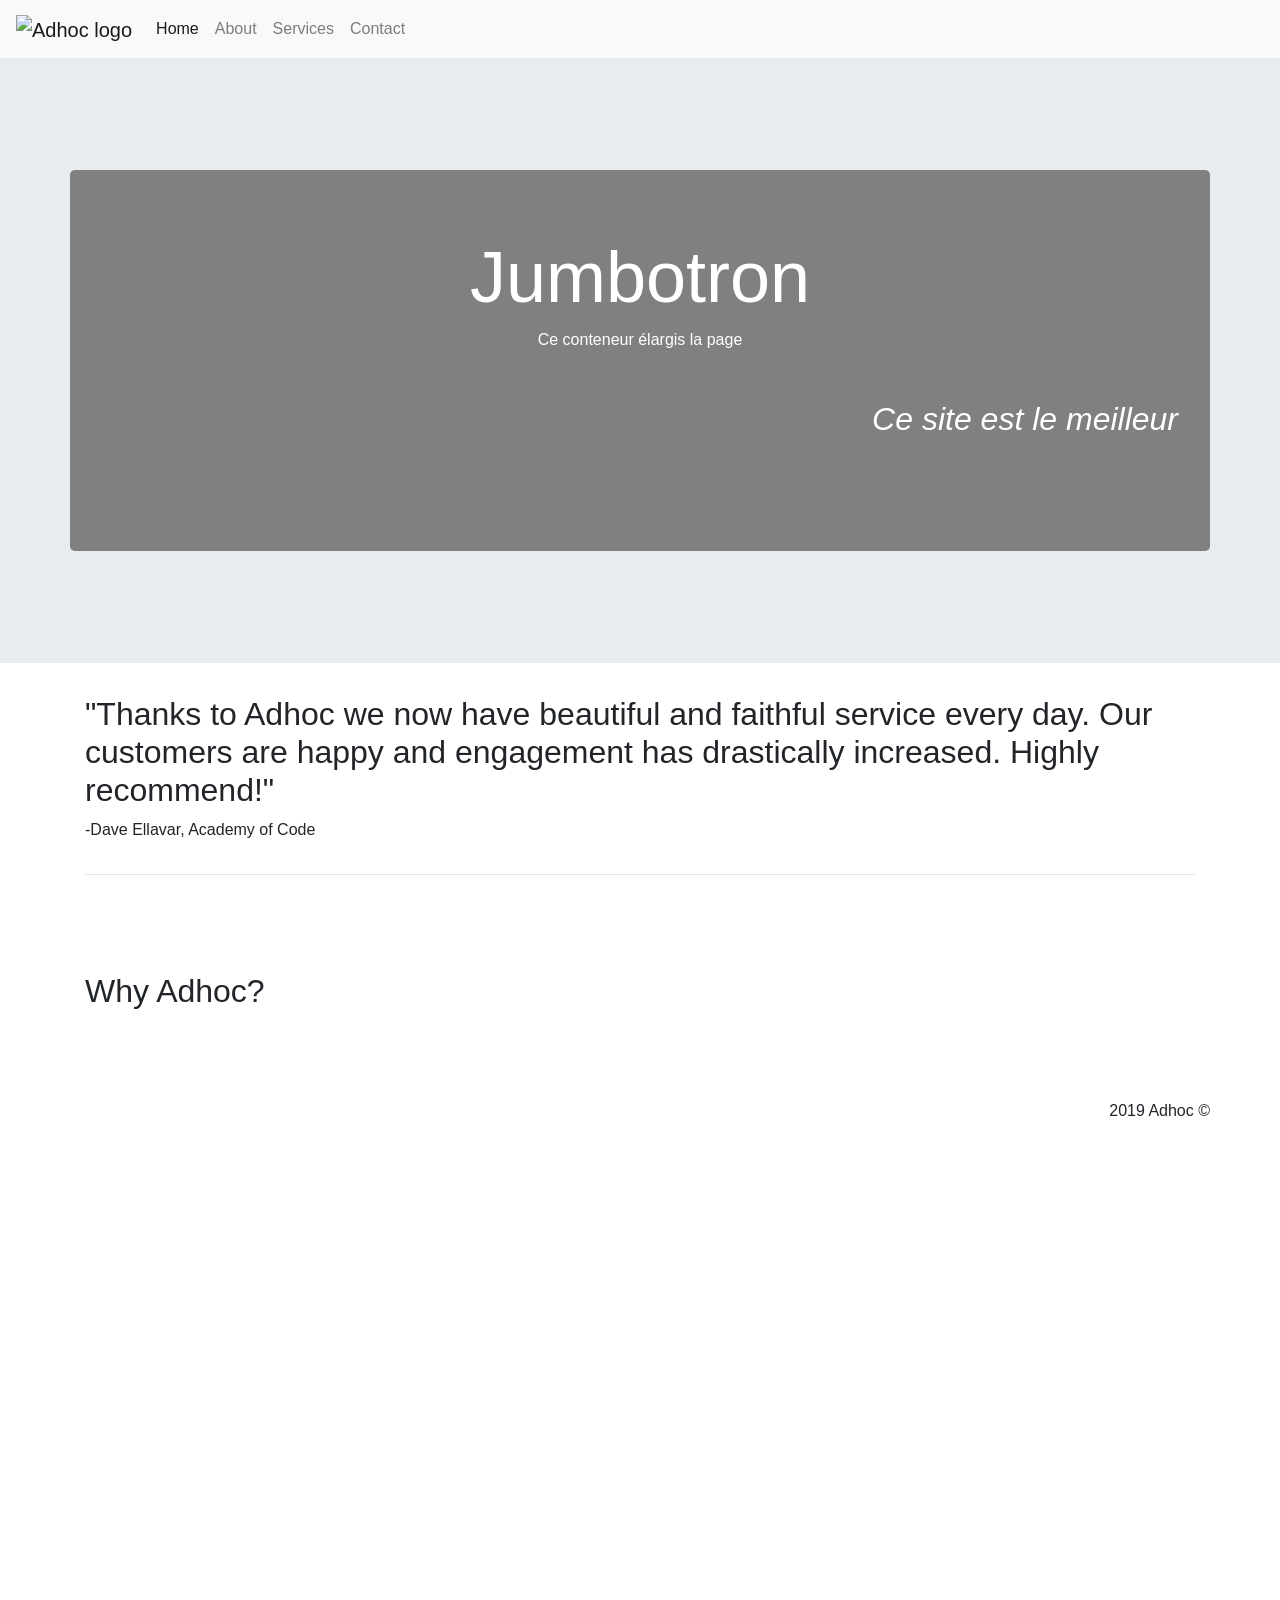
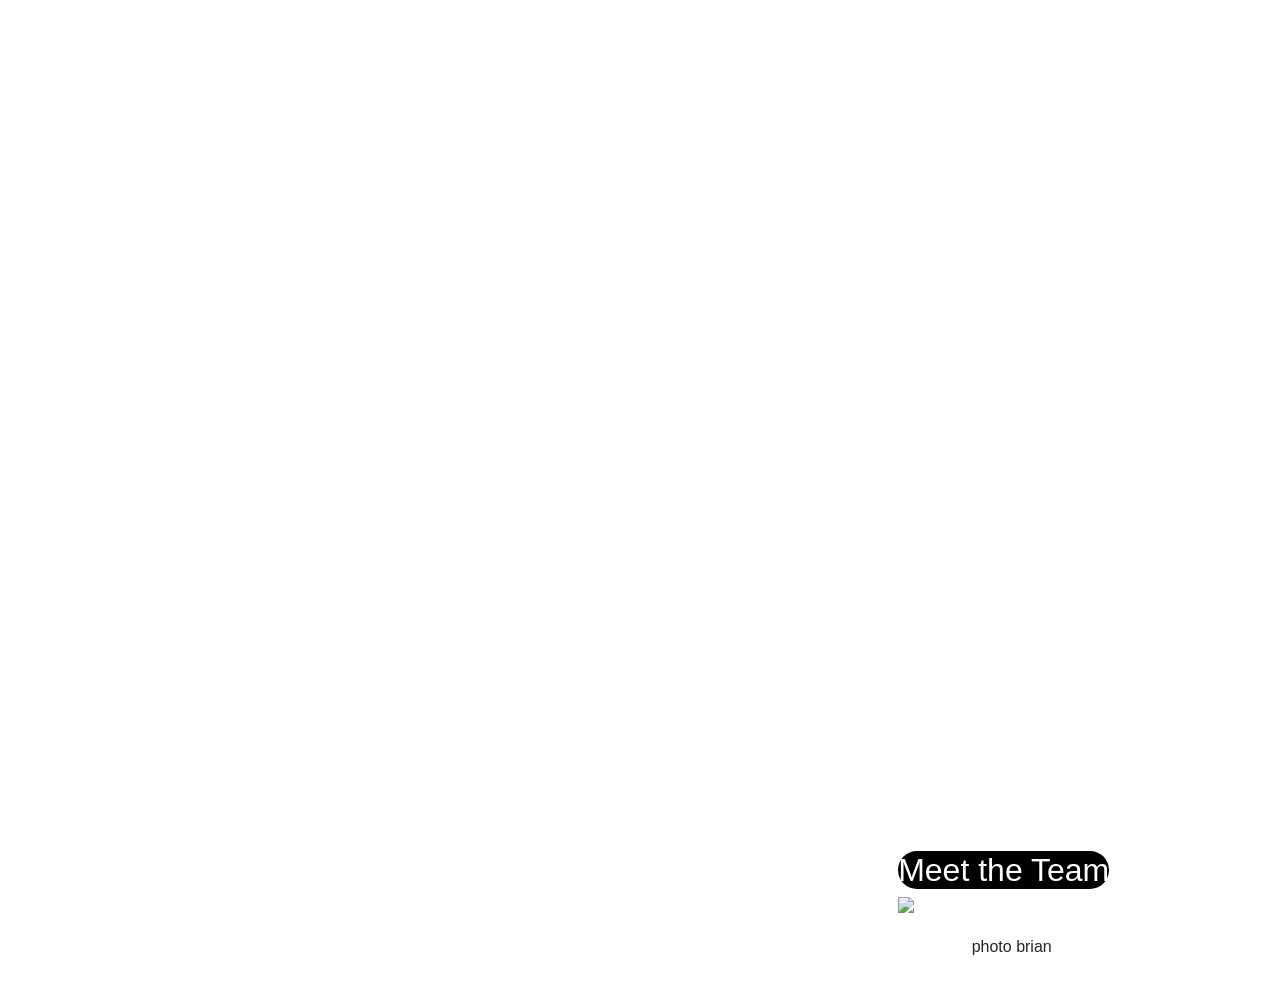
==== Bootstrapp.html @ 97cdd3f7 "Add Bootstrapp project" ====
<!DOCTYPE html>
<html lang="en">
  <head>
    <meta charset="UTF-8" />
    <meta name="viewport" content="width=device-width, initial-scale=1.0" />
    <meta http-equiv="X-UA-Compatible" content="ie=edge" />
    <!-- Bootstrap CSS -->
    <link
      rel="stylesheet"
      href="https://stackpath.bootstrapcdn.com/bootstrap/4.2.1/css/bootstrap.min.css"
      integrity="sha384-GJzZqFGwb1QTTN6wy59ffF1BuGJpLSa9DkKMp0DgiMDm4iYMj70gZWKYbI706tWS"
      crossorigin="anonymous"
    />
    <title>Adhoc</title>
  </head>

  <body>
    <!-- Navbar Component -->
   <nav class="navbar navbar-expand-lg navbar-light bg-light" aria-label="Main navigation">
  <a class="navbar-brand" href="#">
    <img src="https://content.codecademy.com/courses/learn-bootstrap-4/adhoc/logo.png" alt="Adhoc logo" height="30">
  </a>
  <button class="navbar-toggler" type="button" data-toggle="collapse" data-target="#navbarSupportedContent" aria-controls="navbarSupportedContent" aria-expanded="false" aria-label="Toggle navigation">
    <span class="navbar-toggler-icon"></span>
  </button>
  <div class="collapse navbar-collapse" id="navbarSupportedContent">
    <ul class="navbar-nav mr-auto">
      <li class="nav-item active"><a class="nav-link" href="#">Home</a></li>
      <li class="nav-item"><a class="nav-link" href="#">About</a></li>
      <li class="nav-item"><a class="nav-link" href="#">Services</a></li>
      <li class="nav-item"><a class="nav-link" href="#">Contact</a></li>
    </ul>
  </div>
</nav>
    <!-- Jumbotron -->
  <div class="jumbotron jumbotron-fluid">
    <div
        class="container jumbotron my-5"
        style="background-color: gray; color: white; text-align: center"
        ;
      >
      <span><h1 class="display-3">Jumbotron</h1>
          <p>Ce conteneur élargis la page</p>
          <strong><em><h2 class="my-5" style="text-align: right">
                Ce site est le meilleur</h2></em></strong></span>
      </div>
    </div>

    <!-- Container -->
    <div class="container">
      <!-- Quote Section -->
      <div class="row">
        <div class="col">
          <h2>
            "Thanks to Adhoc we now have beautiful and faithful service every
            day. Our customers are happy and engagement has drastically
            increased. Highly recommend!"
          </h2>
          <p>-Dave Ellavar, <span>Academy of Code</span></p>
        </div>
      </div>
      <hr />

      <!-- Why Adhoc? Text -->
      <div class="row">
        <div class="col">
          <h2 style="line-height: 200px;">Why Adhoc?</h2>
        </div>
      </div>

      <!-- Image Reasons Section -->
      <div class="row">
        <div class="col">
          <!-- First card goes here -->
        </div>
        <div class= "my-4-8" style="border: 0; margin-top: 100%; text-align: center; line-height: 200px" img src="https://content.codecademy.com/courses/learn-bootstrap-4/adhoc/fun.png" />
        </div>
        <div class="col">
          <!-- Second card goes here -->
        </div>
        <div class= "my-4-8" style="border: 0; margin-top: 100%; text-align: center; line-height: 100px" img src="https://content.codecademy.com/courses/learn-bootstrap-4/adhoc/fun.png" />
        <div class="col">
          <!-- Third card goes here -->
        </div>
        <div class= "my-4-8" style="border: 0; margin-top: 100%; text-align: center; line-height: 100px" img src="https://content.codecademy.com/courses/learn-bootstrap-4/adhoc/fun.png" />
      </div>

      <!-- Meet the Team Section -->
      <div class="row">
        <div class="col">
          <h2 style= "background-color: black; border-radius: 50px; color: white; text-align: center">Meet the Team</h2>
        </div>
      </div>

      <!-- Team Pictures Carousel -->
      <div class="row">
        <div class="col">
          <!-- Carousel Component -->
          <div
            id="carouselExampleControls"
            class="carousel slide"
            data-ride="carousel"
          >
            <div class="carousel-inner">
              <div class="carousel-item active">
                <img src="https://content.codecademy.com/courses/learn-bootstrap-4/adhoc/brian.png" class="d-block w-100" alt="photo brian" />
              </div>
              <div class="carousel-item" style="width: 50%; margin: center;">
                <img src="https://content.codecademy.com/courses/learn-bootstrap-4/adhoc/brian.png" class="d-block w-100" alt="photo brian" />
              </div>
              <div class="carousel-item" style="width: 50%; margin: center;">
                <img src="https://content.codecademy.com/courses/learn-bootstrap-4/adhoc/brian.png" class="d-block w-100" alt="photo brian" />
              </div>
              <div class="carousel-item" style="width: 50%; margin: center;">
                <img src="https://content.codecademy.com/courses/learn-bootstrap-4/adhoc/brian.png" class="d-block w-100" alt="photo brian" />
              </div>
            </div>
            <a
              class="carousel-control-prev"
              href="#carouselExampleControls"
              role="button"
              data-slide="prev"
            >
              <span
                class="carousel-control-prev-icon"
                aria-hidden="true"
              ></span>
              <span class="sr-only">Previous</span>
            </a>
            <a
              class="carousel-control-next"
              href="#carouselExampleControls"
              role="button"
              data-slide="next"
            >
              <span
                class="carousel-control-next-icon"
                aria-hidden="true"
              ></span>
              <span class="sr-only">Next</span>
            </a>
          </div>
        </div>
      </div>
    </div>

    <!-- Footer -->
    <footer style="text-align: center">2019 Adhoc &copy;</footer>

    <!-- Bootstrap's JavaScript Files -->
    <script
      src="https://code.jquery.com/jquery-3.3.1.slim.min.js"
      integrity="sha384-q8i/X+965DzO0rT7abK41JStQIAqVgRVzpbzo5smXKp4YfRvH+8abtTE1Pi6jizo"
      crossorigin="anonymous"
    ></script>
    <script
      src="https://cdnjs.cloudflare.com/ajax/libs/popper.js/1.14.6/umd/popper.min.js"
      integrity="sha384-wHAiFfRlMFy6i5SRaxvfOCifBUQy1xHdJ/yoi7FRNXMRBu5WHdZYu1hA6ZOblgut"
      crossorigin="anonymous"
    ></script>
    <script
      src="https://stackpath.bootstrapcdn.com/bootstrap/4.2.1/js/bootstrap.min.js"
      integrity="sha384-B0UglyR+jN6CkvvICOB2joaf5I4l3gm9GU6Hc1og6Ls7i6U/mkkaduKaBhlAXv9k"
      crossorigin="anonymous"
    ></script>
  </body>
</html>
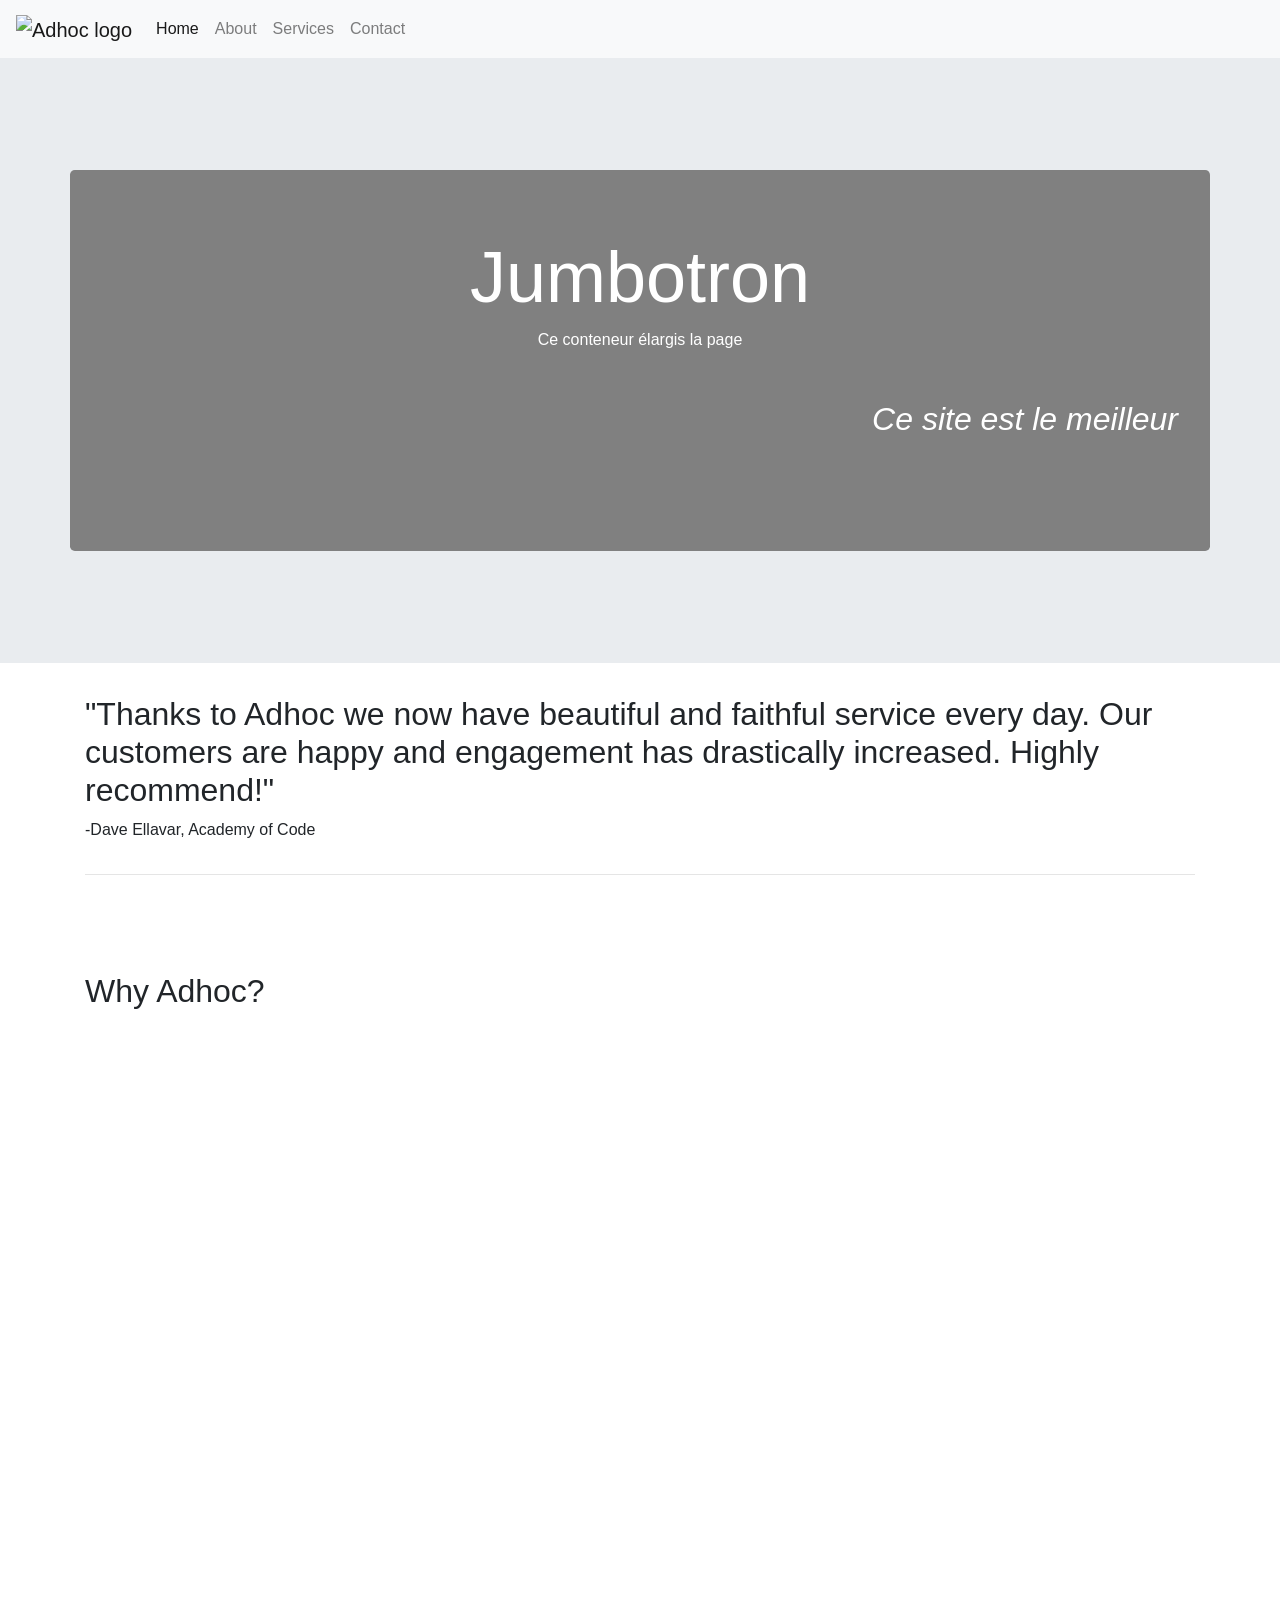
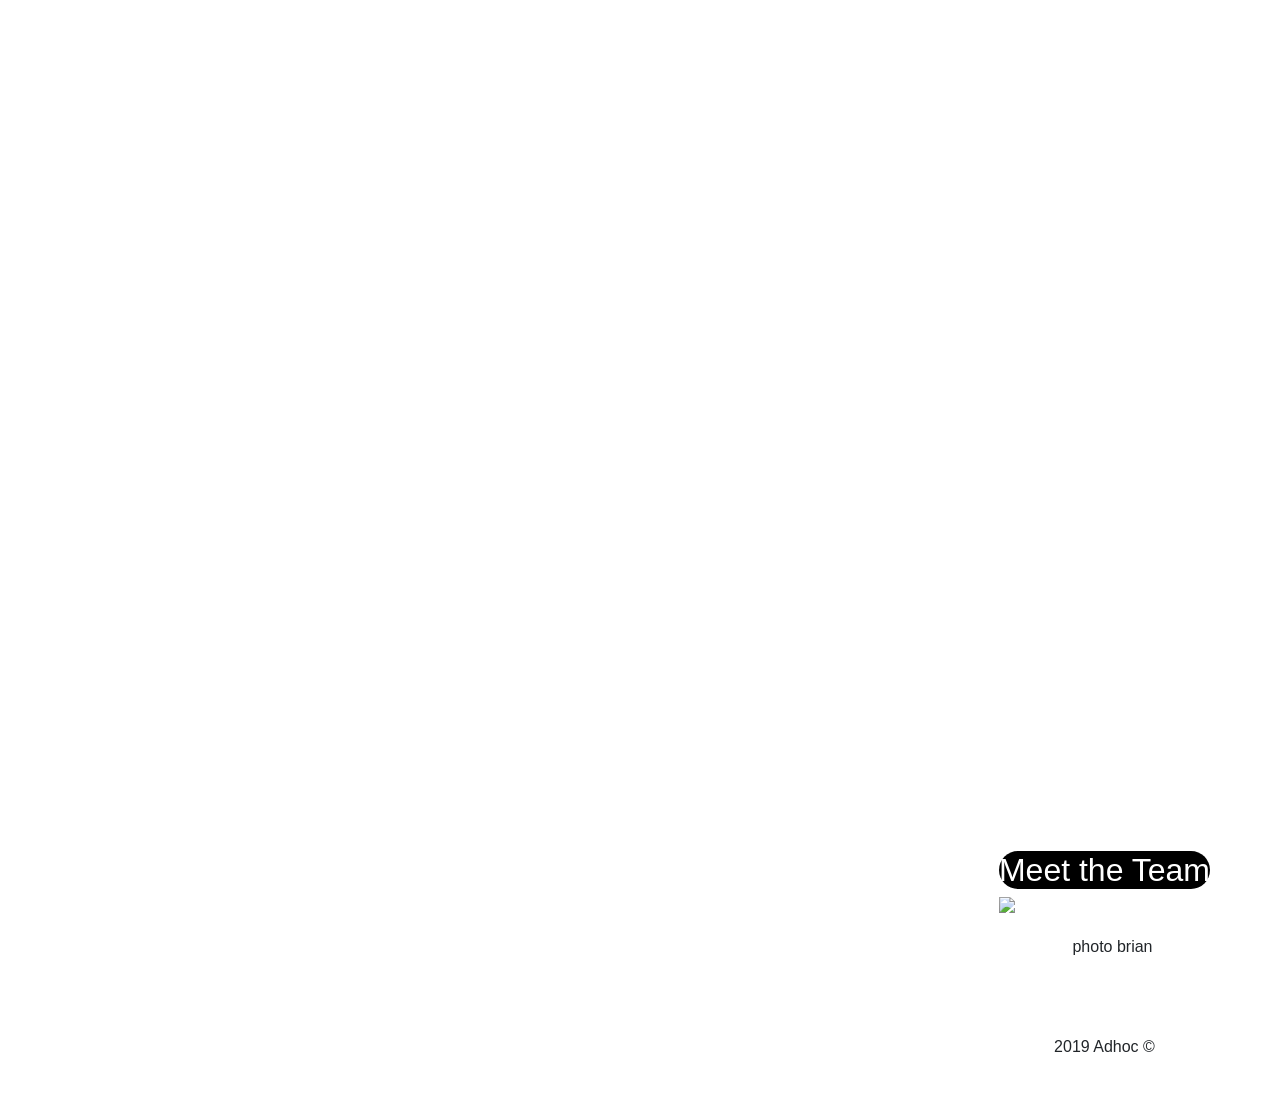
==== commit 448ddff1: "Ajout indentation" ====
--- a/Bootstrapp.html
+++ b/Bootstrapp.html
@@ -1,4 +1,4 @@
-<!DOCTYPE html>
+<!doctype html>
 <html lang="en">
   <head>
     <meta charset="UTF-8" />
@@ -16,33 +16,55 @@
 
   <body>
     <!-- Navbar Component -->
-   <nav class="navbar navbar-expand-lg navbar-light bg-light" aria-label="Main navigation">
-  <a class="navbar-brand" href="#">
-    <img src="https://content.codecademy.com/courses/learn-bootstrap-4/adhoc/logo.png" alt="Adhoc logo" height="30">
-  </a>
-  <button class="navbar-toggler" type="button" data-toggle="collapse" data-target="#navbarSupportedContent" aria-controls="navbarSupportedContent" aria-expanded="false" aria-label="Toggle navigation">
-    <span class="navbar-toggler-icon"></span>
-  </button>
-  <div class="collapse navbar-collapse" id="navbarSupportedContent">
-    <ul class="navbar-nav mr-auto">
-      <li class="nav-item active"><a class="nav-link" href="#">Home</a></li>
-      <li class="nav-item"><a class="nav-link" href="#">About</a></li>
-      <li class="nav-item"><a class="nav-link" href="#">Services</a></li>
-      <li class="nav-item"><a class="nav-link" href="#">Contact</a></li>
-    </ul>
-  </div>
-</nav>
+    <nav
+      class="navbar navbar-expand-lg navbar-light bg-light"
+      aria-label="Main navigation"
+    >
+      <a class="navbar-brand" href="#">
+        <img
+          src="https://content.codecademy.com/courses/learn-bootstrap-4/adhoc/logo.png"
+          alt="Adhoc logo"
+          height="30"
+        />
+      </a>
+      <button
+        class="navbar-toggler"
+        type="button"
+        data-toggle="collapse"
+        data-target="#navbarSupportedContent"
+        aria-controls="navbarSupportedContent"
+        aria-expanded="false"
+        aria-label="Toggle navigation"
+      >
+        <span class="navbar-toggler-icon"></span>
+      </button>
+      <div class="collapse navbar-collapse" id="navbarSupportedContent">
+        <ul class="navbar-nav mr-auto">
+          <li class="nav-item active"><a class="nav-link" href="#">Home</a></li>
+          <li class="nav-item"><a class="nav-link" href="#">About</a></li>
+          <li class="nav-item"><a class="nav-link" href="#">Services</a></li>
+          <li class="nav-item"><a class="nav-link" href="#">Contact</a></li>
+        </ul>
+      </div>
+    </nav>
     <!-- Jumbotron -->
-  <div class="jumbotron jumbotron-fluid">
-    <div
+    <div class="jumbotron jumbotron-fluid">
+      <div
         class="container jumbotron my-5"
         style="background-color: gray; color: white; text-align: center"
         ;
       >
-      <span><h1 class="display-3">Jumbotron</h1>
+        <span
+          ><h1 class="display-3">Jumbotron</h1>
           <p>Ce conteneur élargis la page</p>
-          <strong><em><h2 class="my-5" style="text-align: right">
-                Ce site est le meilleur</h2></em></strong></span>
+          <strong
+            ><em
+              ><h2 class="my-5" style="text-align: right">
+                Ce site est le meilleur
+              </h2></em
+            ></strong
+          ></span
+        >
       </div>
     </div>
 
@@ -64,7 +86,7 @@
       <!-- Why Adhoc? Text -->
       <div class="row">
         <div class="col">
-          <h2 style="line-height: 200px;">Why Adhoc?</h2>
+          <h2 style="line-height: 200px">Why Adhoc?</h2>
         </div>
       </div>
 
@@ -73,73 +95,121 @@
         <div class="col">
           <!-- First card goes here -->
         </div>
-        <div class= "my-4-8" style="border: 0; margin-top: 100%; text-align: center; line-height: 200px" img src="https://content.codecademy.com/courses/learn-bootstrap-4/adhoc/fun.png" />
-        </div>
-        <div class="col">
-          <!-- Second card goes here -->
-        </div>
-        <div class= "my-4-8" style="border: 0; margin-top: 100%; text-align: center; line-height: 100px" img src="https://content.codecademy.com/courses/learn-bootstrap-4/adhoc/fun.png" />
-        <div class="col">
-          <!-- Third card goes here -->
-        </div>
-        <div class= "my-4-8" style="border: 0; margin-top: 100%; text-align: center; line-height: 100px" img src="https://content.codecademy.com/courses/learn-bootstrap-4/adhoc/fun.png" />
-      </div>
-
-      <!-- Meet the Team Section -->
-      <div class="row">
-        <div class="col">
-          <h2 style= "background-color: black; border-radius: 50px; color: white; text-align: center">Meet the Team</h2>
-        </div>
-      </div>
-
-      <!-- Team Pictures Carousel -->
-      <div class="row">
-        <div class="col">
-          <!-- Carousel Component -->
-          <div
-            id="carouselExampleControls"
-            class="carousel slide"
-            data-ride="carousel"
+        <div
+          class="my-4-8"
+          style="
+            border: 0;
+            margin-top: 100%;
+            text-align: center;
+            line-height: 200px;
+          "
+          img
+          src="https://content.codecademy.com/courses/learn-bootstrap-4/adhoc/fun.png"
+        />
+      </div>
+      <div class="col">
+        <!-- Second card goes here -->
+      </div>
+      <div
+        class="my-4-8"
+        style="
+          border: 0;
+          margin-top: 100%;
+          text-align: center;
+          line-height: 100px;
+        "
+        img
+        src="https://content.codecademy.com/courses/learn-bootstrap-4/adhoc/fun.png"
+      />
+      <div class="col">
+        <!-- Third card goes here -->
+      </div>
+      <div
+        class="my-4-8"
+        style="
+          border: 0;
+          margin-top: 100%;
+          text-align: center;
+          line-height: 100px;
+        "
+        img
+        src="https://content.codecademy.com/courses/learn-bootstrap-4/adhoc/fun.png"
+      />
+    </div>
+
+    <!-- Meet the Team Section -->
+    <div class="row">
+      <div class="col">
+        <h2
+          style="
+            background-color: black;
+            border-radius: 50px;
+            color: white;
+            text-align: center;
+          "
+        >
+          Meet the Team
+        </h2>
+      </div>
+    </div>
+
+    <!-- Team Pictures Carousel -->
+    <div class="row">
+      <div class="col">
+        <!-- Carousel Component -->
+        <div
+          id="carouselExampleControls"
+          class="carousel slide"
+          data-ride="carousel"
+        >
+          <div class="carousel-inner">
+            <div class="carousel-item active">
+              <img
+                src="https://content.codecademy.com/courses/learn-bootstrap-4/adhoc/brian.png"
+                class="d-block w-100"
+                alt="photo brian"
+              />
+            </div>
+            <div class="carousel-item" style="width: 50%; margin: center">
+              <img
+                src="https://content.codecademy.com/courses/learn-bootstrap-4/adhoc/brian.png"
+                class="d-block w-100"
+                alt="photo brian"
+              />
+            </div>
+            <div class="carousel-item" style="width: 50%; margin: center">
+              <img
+                src="https://content.codecademy.com/courses/learn-bootstrap-4/adhoc/brian.png"
+                class="d-block w-100"
+                alt="photo brian"
+              />
+            </div>
+            <div class="carousel-item" style="width: 50%; margin: center">
+              <img
+                src="https://content.codecademy.com/courses/learn-bootstrap-4/adhoc/brian.png"
+                class="d-block w-100"
+                alt="photo brian"
+              />
+            </div>
+          </div>
+          <a
+            class="carousel-control-prev"
+            href="#carouselExampleControls"
+            role="button"
+            data-slide="prev"
           >
-            <div class="carousel-inner">
-              <div class="carousel-item active">
-                <img src="https://content.codecademy.com/courses/learn-bootstrap-4/adhoc/brian.png" class="d-block w-100" alt="photo brian" />
-              </div>
-              <div class="carousel-item" style="width: 50%; margin: center;">
-                <img src="https://content.codecademy.com/courses/learn-bootstrap-4/adhoc/brian.png" class="d-block w-100" alt="photo brian" />
-              </div>
-              <div class="carousel-item" style="width: 50%; margin: center;">
-                <img src="https://content.codecademy.com/courses/learn-bootstrap-4/adhoc/brian.png" class="d-block w-100" alt="photo brian" />
-              </div>
-              <div class="carousel-item" style="width: 50%; margin: center;">
-                <img src="https://content.codecademy.com/courses/learn-bootstrap-4/adhoc/brian.png" class="d-block w-100" alt="photo brian" />
-              </div>
-            </div>
-            <a
-              class="carousel-control-prev"
-              href="#carouselExampleControls"
-              role="button"
-              data-slide="prev"
-            >
-              <span
-                class="carousel-control-prev-icon"
-                aria-hidden="true"
-              ></span>
-              <span class="sr-only">Previous</span>
-            </a>
-            <a
-              class="carousel-control-next"
-              href="#carouselExampleControls"
-              role="button"
-              data-slide="next"
-            >
-              <span
-                class="carousel-control-next-icon"
-                aria-hidden="true"
-              ></span>
-              <span class="sr-only">Next</span>
-            </a>
-          </div>
+            <span class="carousel-control-prev-icon" aria-hidden="true"></span>
+            <span class="sr-only">Previous</span>
+          </a>
+          <a
+            class="carousel-control-next"
+            href="#carouselExampleControls"
+            role="button"
+            data-slide="next"
+          >
+            <span class="carousel-control-next-icon" aria-hidden="true"></span>
+            <span class="sr-only">Next</span>
+          </a>
         </div>
       </div>
     </div>
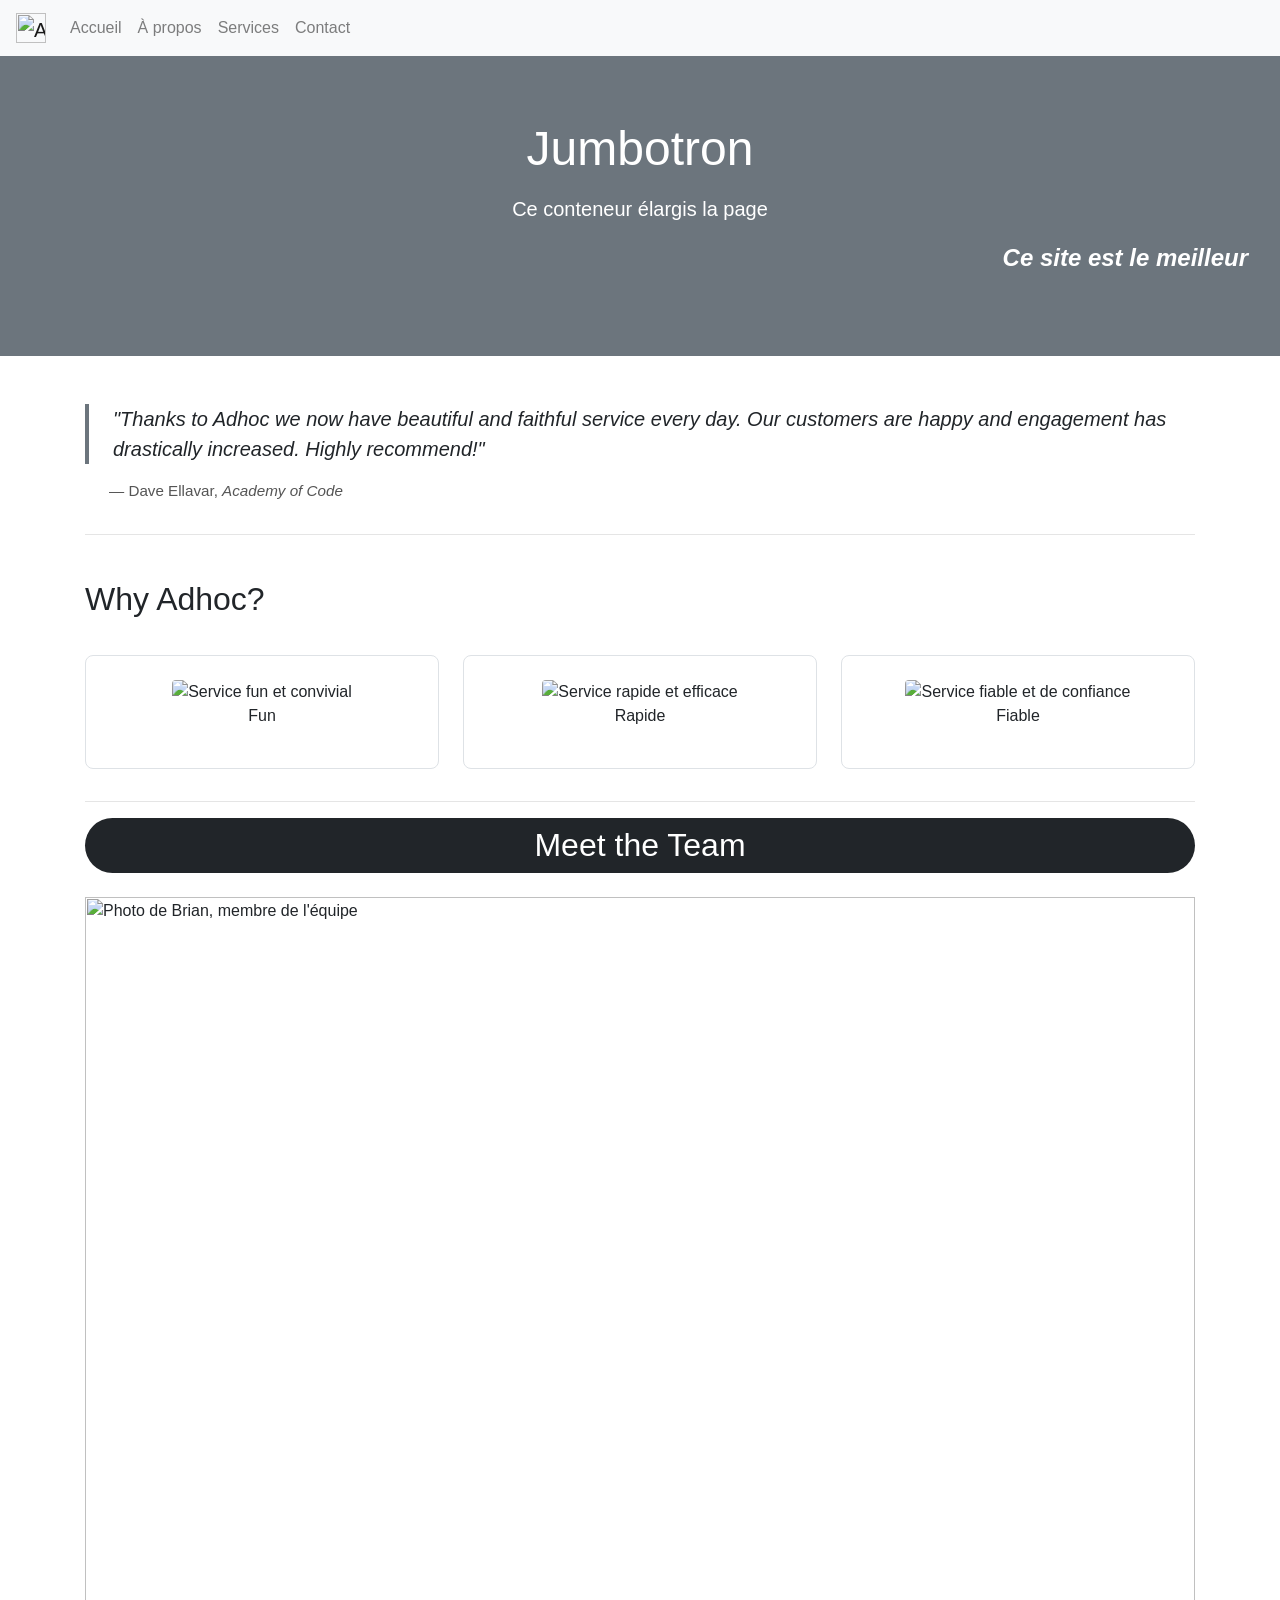
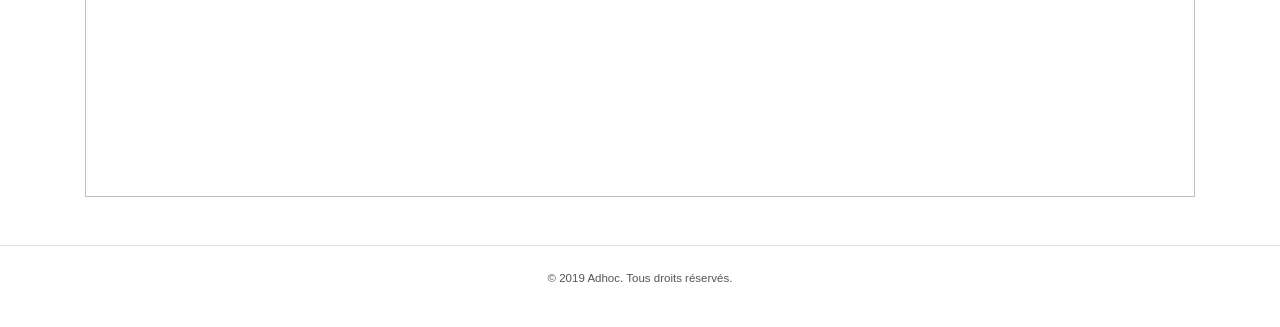
==== commit 34af2982: "Add files via upload" ====
--- a/Bootstrapp.html
+++ b/Bootstrapp.html
@@ -1,10 +1,8 @@
-<!doctype html>
 <html lang="en">
   <head>
     <meta charset="UTF-8" />
     <meta name="viewport" content="width=device-width, initial-scale=1.0" />
-    <meta http-equiv="X-UA-Compatible" content="ie=edge" />
-    <!-- Bootstrap CSS -->
+    <!-- Bootstrap 4 CSS -->
     <link
       rel="stylesheet"
       href="https://stackpath.bootstrapcdn.com/bootstrap/4.2.1/css/bootstrap.min.css"
@@ -12,212 +10,341 @@
       crossorigin="anonymous"
     />
     <title>Adhoc</title>
+    <style>
+      /* ===== Corrections HTML5 ===== */
+
+      /* 1. Skip link accessibilité */
+      .skip-link {
+        position: absolute;
+        top: -40px;
+        left: 0;
+        background: #000;
+        color: #fff;
+        padding: 8px 16px;
+        z-index: 9999;
+        transition: top 0.2s;
+      }
+      .skip-link:focus {
+        top: 0;
+      }
+
+      /* 2. Hero section (remplace le jumbotron déprécié) */
+      .hero {
+        background-color: #6c757d;
+        color: #fff;
+        padding: 4rem 2rem;
+        text-align: center;
+      }
+      .hero h1 {
+        font-size: 3rem;
+        margin-bottom: 1rem;
+      }
+      .hero p {
+        font-size: 1.25rem;
+        margin-bottom: 1rem;
+      }
+      .hero .hero-tagline {
+        text-align: right;
+        font-style: italic;
+        font-weight: bold;
+        font-size: 1.5rem;
+      }
+
+      /* 3. Section citations */
+      blockquote.testimonial {
+        font-size: 1.25rem;
+        border-left: 4px solid #6c757d;
+        padding-left: 1.5rem;
+        margin-bottom: 0.5rem;
+        font-style: italic;
+      }
+      figcaption.testimonial-author {
+        font-size: 0.95rem;
+        color: #555;
+        padding-left: 1.5rem;
+      }
+
+      /* 4. Section "Why Adhoc" */
+      .why-adhoc-title {
+        line-height: 3;
+      }
+      .reasons-grid {
+        display: grid;
+        grid-template-columns: repeat(auto-fit, minmax(180px, 1fr));
+        gap: 1.5rem;
+        margin-bottom: 2rem;
+      }
+      .reason-card {
+        border: 1px solid #dee2e6;
+        border-radius: 8px;
+        padding: 1.5rem;
+        text-align: center;
+      }
+      .reason-card img {
+        max-width: 100%;
+        height: auto;
+        border-radius: 4px;
+      }
+
+      /* 5. Section "Meet the Team" */
+      .team-title {
+        background-color: #212529;
+        border-radius: 50px;
+        color: #fff;
+        text-align: center;
+        padding: 0.5rem 1rem;
+        margin-bottom: 1.5rem;
+      }
+
+      /* 6. Footer */
+      .site-footer {
+        text-align: center;
+        padding: 1.5rem 0;
+        margin-top: 2rem;
+        border-top: 1px solid #dee2e6;
+        color: #555;
+        font-size: 0.9rem;
+      }
+    </style>
   </head>
 
   <body>
-    <!-- Navbar Component -->
-    <nav
-      class="navbar navbar-expand-lg navbar-light bg-light"
-      aria-label="Main navigation"
-    >
-      <a class="navbar-brand" href="#">
-        <img
-          src="https://content.codecademy.com/courses/learn-bootstrap-4/adhoc/logo.png"
-          alt="Adhoc logo"
-          height="30"
-        />
-      </a>
-      <button
-        class="navbar-toggler"
-        type="button"
-        data-toggle="collapse"
-        data-target="#navbarSupportedContent"
-        aria-controls="navbarSupportedContent"
-        aria-expanded="false"
-        aria-label="Toggle navigation"
+    <!-- Skip link accessibilité (HTML5) -->
+    <a class="skip-link" href="#main-content">Aller au contenu principal</a>
+
+    <!-- ===== HEADER / NAVIGATION ===== -->
+    <!-- HTML5 : <header> + <nav> avec role et aria-label -->
+    <header>
+      <nav
+        class="navbar navbar-expand-lg navbar-light bg-light"
+        aria-label="Navigation principale"
       >
-        <span class="navbar-toggler-icon"></span>
-      </button>
-      <div class="collapse navbar-collapse" id="navbarSupportedContent">
-        <ul class="navbar-nav mr-auto">
-          <li class="nav-item active"><a class="nav-link" href="#">Home</a></li>
-          <li class="nav-item"><a class="nav-link" href="#">About</a></li>
-          <li class="nav-item"><a class="nav-link" href="#">Services</a></li>
-          <li class="nav-item"><a class="nav-link" href="#">Contact</a></li>
-        </ul>
-      </div>
-    </nav>
-    <!-- Jumbotron -->
-    <div class="jumbotron jumbotron-fluid">
-      <div
-        class="container jumbotron my-5"
-        style="background-color: gray; color: white; text-align: center"
-        ;
-      >
-        <span
-          ><h1 class="display-3">Jumbotron</h1>
-          <p>Ce conteneur élargis la page</p>
-          <strong
-            ><em
-              ><h2 class="my-5" style="text-align: right">
-                Ce site est le meilleur
-              </h2></em
-            ></strong
-          ></span
+        <a class="navbar-brand" href="#">
+          <img
+            src="https://content.codecademy.com/courses/learn-bootstrap-4/adhoc/logo.png"
+            alt="Adhoc — retour à l'accueil"
+            height="30"
+            width="auto"
+          />
+        </a>
+        <button
+          class="navbar-toggler"
+          type="button"
+          data-toggle="collapse"
+          data-target="#navbarMenu"
+          aria-controls="navbarMenu"
+          aria-expanded="false"
+          aria-label="Ouvrir le menu de navigation"
         >
-      </div>
-    </div>
-
-    <!-- Container -->
-    <div class="container">
-      <!-- Quote Section -->
-      <div class="row">
-        <div class="col">
-          <h2>
-            "Thanks to Adhoc we now have beautiful and faithful service every
-            day. Our customers are happy and engagement has drastically
-            increased. Highly recommend!"
-          </h2>
-          <p>-Dave Ellavar, <span>Academy of Code</span></p>
+          <span class="navbar-toggler-icon"></span>
+        </button>
+        <div class="collapse navbar-collapse" id="navbarMenu">
+          <!-- HTML5 : <ul> dans <nav> = liste de liens, aria-current sur page active -->
+          <ul class="navbar-nav mr-auto">
+            <li class="nav-item">
+              <a class="nav-link" href="#" aria-current="page">Accueil</a>
+            </li>
+            <li class="nav-item">
+              <a class="nav-link" href="#about">À propos</a>
+            </li>
+            <li class="nav-item">
+              <a class="nav-link" href="#services">Services</a>
+            </li>
+            <li class="nav-item">
+              <a class="nav-link" href="#contact">Contact</a>
+            </li>
+          </ul>
         </div>
-      </div>
-      <hr />
-
-      <!-- Why Adhoc? Text -->
-      <div class="row">
-        <div class="col">
-          <h2 style="line-height: 200px">Why Adhoc?</h2>
-        </div>
-      </div>
-
-      <!-- Image Reasons Section -->
-      <div class="row">
-        <div class="col">
-          <!-- First card goes here -->
-        </div>
-        <div
-          class="my-4-8"
-          style="
-            border: 0;
-            margin-top: 100%;
-            text-align: center;
-            line-height: 200px;
-          "
-          img
-          src="https://content.codecademy.com/courses/learn-bootstrap-4/adhoc/fun.png"
-        />
-      </div>
-      <div class="col">
-        <!-- Second card goes here -->
-      </div>
-      <div
-        class="my-4-8"
-        style="
-          border: 0;
-          margin-top: 100%;
-          text-align: center;
-          line-height: 100px;
-        "
-        img
-        src="https://content.codecademy.com/courses/learn-bootstrap-4/adhoc/fun.png"
-      />
-      <div class="col">
-        <!-- Third card goes here -->
-      </div>
-      <div
-        class="my-4-8"
-        style="
-          border: 0;
-          margin-top: 100%;
-          text-align: center;
-          line-height: 100px;
-        "
-        img
-        src="https://content.codecademy.com/courses/learn-bootstrap-4/adhoc/fun.png"
-      />
-    </div>
-
-    <!-- Meet the Team Section -->
-    <div class="row">
-      <div class="col">
-        <h2
-          style="
-            background-color: black;
-            border-radius: 50px;
-            color: white;
-            text-align: center;
-          "
-        >
-          Meet the Team
-        </h2>
-      </div>
-    </div>
-
-    <!-- Team Pictures Carousel -->
-    <div class="row">
-      <div class="col">
-        <!-- Carousel Component -->
-        <div
-          id="carouselExampleControls"
-          class="carousel slide"
-          data-ride="carousel"
-        >
-          <div class="carousel-inner">
-            <div class="carousel-item active">
-              <img
-                src="https://content.codecademy.com/courses/learn-bootstrap-4/adhoc/brian.png"
-                class="d-block w-100"
-                alt="photo brian"
-              />
-            </div>
-            <div class="carousel-item" style="width: 50%; margin: center">
-              <img
-                src="https://content.codecademy.com/courses/learn-bootstrap-4/adhoc/brian.png"
-                class="d-block w-100"
-                alt="photo brian"
-              />
-            </div>
-            <div class="carousel-item" style="width: 50%; margin: center">
-              <img
-                src="https://content.codecademy.com/courses/learn-bootstrap-4/adhoc/brian.png"
-                class="d-block w-100"
-                alt="photo brian"
-              />
-            </div>
-            <div class="carousel-item" style="width: 50%; margin: center">
-              <img
-                src="https://content.codecademy.com/courses/learn-bootstrap-4/adhoc/brian.png"
-                class="d-block w-100"
-                alt="photo brian"
-              />
+      </nav>
+    </header>
+
+    <!-- ===== MAIN (HTML5) ===== -->
+    <main id="main-content">
+      <!-- ===== HERO (remplace le jumbotron Bootstrap déprécié en BS5) ===== -->
+      <!-- HTML5 : <section> sémantique avec aria-labelledby -->
+      <section class="hero" aria-labelledby="hero-title">
+        <h1 id="hero-title">Jumbotron</h1>
+        <p>Ce conteneur élargis la page</p>
+        <!-- CORRIGÉ : h2 ne peut pas être dans un <span> ; <strong><em> dans le bon ordre -->
+        <p class="hero-tagline">
+          <strong><em>Ce site est le meilleur</em></strong>
+        </p>
+      </section>
+
+      <!-- ===== CONTENU PRINCIPAL ===== -->
+      <div class="container my-5">
+        <!-- Témoignage — HTML5 : <figure> + <blockquote> + <figcaption> -->
+        <section aria-labelledby="testimonial-title">
+          <h2 id="testimonial-title" class="sr-only">Témoignage client</h2>
+          <div class="row">
+            <div class="col">
+              <figure>
+                <blockquote class="testimonial">
+                  <p>
+                    "Thanks to Adhoc we now have beautiful and faithful service
+                    every day. Our customers are happy and engagement has
+                    drastically increased. Highly recommend!"
+                  </p>
+                </blockquote>
+                <figcaption class="testimonial-author">
+                  — Dave Ellavar, <cite>Academy of Code</cite>
+                </figcaption>
+              </figure>
             </div>
           </div>
-          <a
-            class="carousel-control-prev"
-            href="#carouselExampleControls"
-            role="button"
-            data-slide="prev"
+        </section>
+
+        <hr />
+
+        <!-- Pourquoi Adhoc ? -->
+        <section aria-labelledby="why-title">
+          <div class="row">
+            <div class="col">
+              <h2 id="why-title" class="why-adhoc-title">Why Adhoc?</h2>
+            </div>
+          </div>
+
+          <!-- CORRIGÉ : les <img> étaient de fausses balises imbriquées dans des <div> -->
+          <!-- HTML5 : <article> pour chaque carte, <figure>/<img> bien formés -->
+          <div class="reasons-grid">
+            <article class="reason-card">
+              <figure>
+                <img
+                  src="https://content.codecademy.com/courses/learn-bootstrap-4/adhoc/fun.png"
+                  alt="Service fun et convivial"
+                />
+                <figcaption>Fun</figcaption>
+              </figure>
+            </article>
+            <article class="reason-card">
+              <figure>
+                <img
+                  src="https://content.codecademy.com/courses/learn-bootstrap-4/adhoc/fun.png"
+                  alt="Service rapide et efficace"
+                />
+                <figcaption>Rapide</figcaption>
+              </figure>
+            </article>
+            <article class="reason-card">
+              <figure>
+                <img
+                  src="https://content.codecademy.com/courses/learn-bootstrap-4/adhoc/fun.png"
+                  alt="Service fiable et de confiance"
+                />
+                <figcaption>Fiable</figcaption>
+              </figure>
+            </article>
+          </div>
+        </section>
+
+        <hr />
+
+        <!-- Équipe -->
+        <section aria-labelledby="team-title">
+          <h2 id="team-title" class="team-title">Meet the Team</h2>
+
+          <!-- Carrousel Bootstrap — CORRIGÉ : suppression des styles invalides (width/margin:center) -->
+          <div
+            id="teamCarousel"
+            class="carousel slide"
+            data-ride="carousel"
+            aria-label="Photos de l'équipe"
           >
-            <span class="carousel-control-prev-icon" aria-hidden="true"></span>
-            <span class="sr-only">Previous</span>
-          </a>
-          <a
-            class="carousel-control-next"
-            href="#carouselExampleControls"
-            role="button"
-            data-slide="next"
-          >
-            <span class="carousel-control-next-icon" aria-hidden="true"></span>
-            <span class="sr-only">Next</span>
-          </a>
-        </div>
+            <!-- Indicateurs (accessibilité) -->
+            <ol class="carousel-indicators">
+              <li
+                data-target="#teamCarousel"
+                data-slide-to="0"
+                class="active"
+                aria-label="Slide 1"
+              ></li>
+              <li
+                data-target="#teamCarousel"
+                data-slide-to="1"
+                aria-label="Slide 2"
+              ></li>
+              <li
+                data-target="#teamCarousel"
+                data-slide-to="2"
+                aria-label="Slide 3"
+              ></li>
+              <li
+                data-target="#teamCarousel"
+                data-slide-to="3"
+                aria-label="Slide 4"
+              ></li>
+            </ol>
+
+            <div class="carousel-inner">
+              <div class="carousel-item active">
+                <img
+                  src="https://content.codecademy.com/courses/learn-bootstrap-4/adhoc/brian.png"
+                  class="d-block w-100"
+                  alt="Photo de Brian, membre de l'équipe"
+                />
+              </div>
+              <div class="carousel-item">
+                <img
+                  src="https://content.codecademy.com/courses/learn-bootstrap-4/adhoc/brian.png"
+                  class="d-block w-100"
+                  alt="Photo de Brian, membre de l'équipe"
+                />
+              </div>
+              <div class="carousel-item">
+                <img
+                  src="https://content.codecademy.com/courses/learn-bootstrap-4/adhoc/brian.png"
+                  class="d-block w-100"
+                  alt="Photo de Brian, membre de l'équipe"
+                />
+              </div>
+              <div class="carousel-item">
+                <img
+                  src="https://content.codecademy.com/courses/learn-bootstrap-4/adhoc/brian.png"
+                  class="d-block w-100"
+                  alt="Photo de Brian, membre de l'équipe"
+                />
+              </div>
+            </div>
+
+            <!-- Contrôles du carrousel -->
+            <a
+              class="carousel-control-prev"
+              href="#teamCarousel"
+              role="button"
+              data-slide="prev"
+            >
+              <span
+                class="carousel-control-prev-icon"
+                aria-hidden="true"
+              ></span>
+              <span class="sr-only">Précédent</span>
+            </a>
+            <a
+              class="carousel-control-next"
+              href="#teamCarousel"
+              role="button"
+              data-slide="next"
+            >
+              <span
+                class="carousel-control-next-icon"
+                aria-hidden="true"
+              ></span>
+              <span class="sr-only">Suivant</span>
+            </a>
+          </div>
+        </section>
       </div>
-    </div>
-
-    <!-- Footer -->
-    <footer style="text-align: center">2019 Adhoc &copy;</footer>
-
-    <!-- Bootstrap's JavaScript Files -->
+      <!-- /.container -->
+    </main>
+
+    <!-- ===== FOOTER (HTML5 : <footer> sémantique) ===== -->
+    <footer class="site-footer" role="contentinfo">
+      <p>
+        <small>&copy; 2019 Adhoc. Tous droits réservés.</small>
+      </p>
+    </footer>
+
+    <!-- Bootstrap JS -->
     <script
       src="https://code.jquery.com/jquery-3.3.1.slim.min.js"
       integrity="sha384-q8i/X+965DzO0rT7abK41JStQIAqVgRVzpbzo5smXKp4YfRvH+8abtTE1Pi6jizo"
